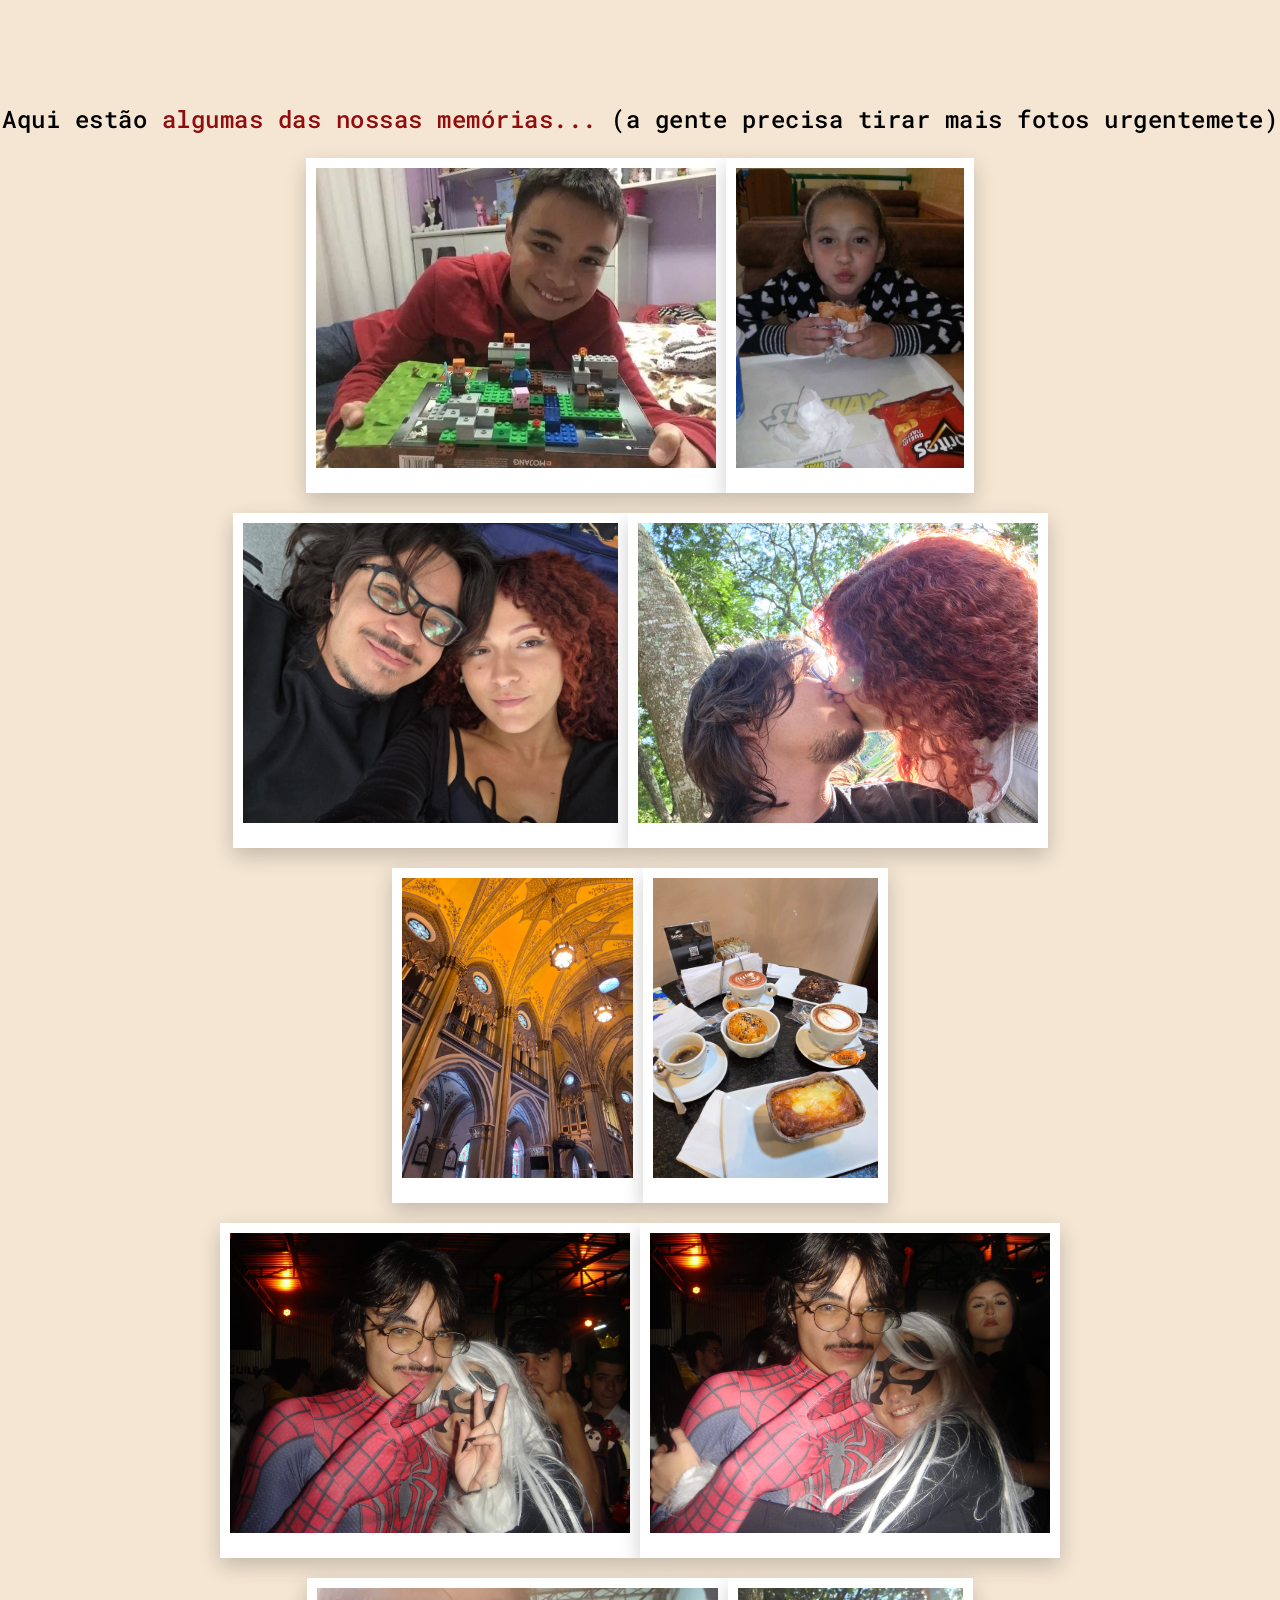
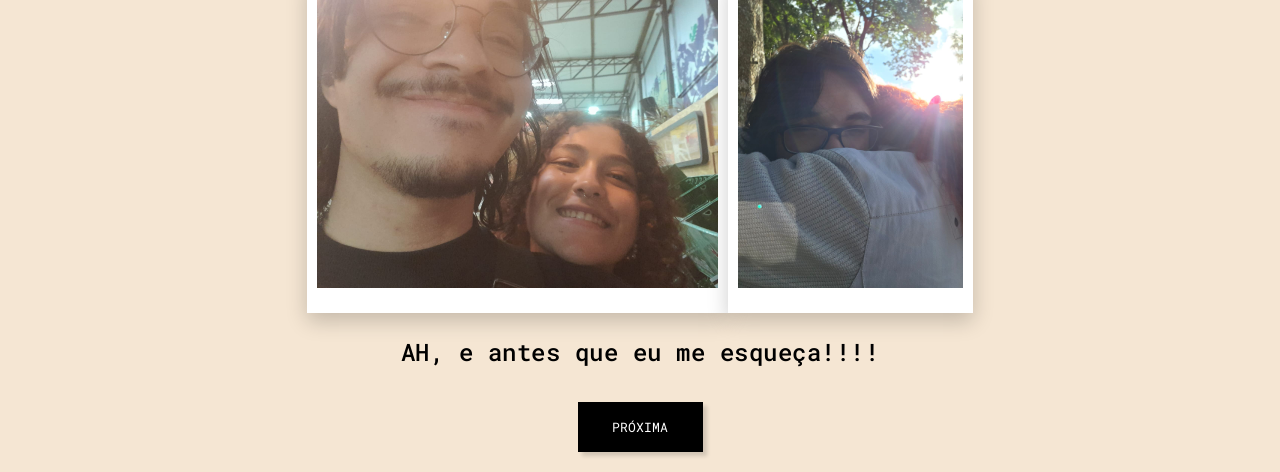
==== page7.html @ fddbbb9c "kev" ====
<!DOCTYPE html>
<html lang="en">
<head>
    <meta charset="UTF-8">
    <meta name="viewport" content="width=device-width, initial-scale=1.0">
    <title>kiwi uva</title>
    <link rel="stylesheet" href="style.css">
    <link rel="stylesheet" href="style.css">
    <link rel="preconnect" href="https://fonts.googleapis.com">
    <link rel="preconnect" href="https://fonts.gstatic.com" crossorigin>
    <link href="https://fonts.googleapis.com/css2?family=Roboto+Mono:ital,wght@0,100..700;1,100..700&display=swap" rel="stylesheet">
</head>

<body>

    <div class="header">
    </div>

    <div class="main">

        <div class="linha">
            <h2>Aqui estão <span class="destaque">algumas das nossas memórias...</span> (a gente precisa tirar mais fotos urgentemete)</h2>
        </div>

        <div class="linha">
            <div class="photo">
                <img src="WhatsApp Image 2026-03-22 at 17.35.48.jpeg" alt="">
            </div>
            <div class="photo">
                <img src="WhatsApp Image 2026-03-22 at 17.35.49.jpeg" alt="">
            </div>
        </div>

        <div class="linha">
            <div class="photo">
                <img src="WhatsApp Image 2026-03-22 at 17.09.15.jpeg" alt="">
            </div>
            <div class="photo">
                <img src="WhatsApp Image 2026-03-22 at 17.09.41.jpeg" alt="">
            </div>
        </div>

        <div class="linha">
            <div class="photo">
                <img src="WhatsApp Image 2026-03-22 at 17.11.34 (1).jpeg" alt="">
            </div>
            <div class="photo">
                <img src="WhatsApp Image 2026-03-22 at 17.11.34.jpeg" alt="">
            </div>
        </div>

        <div class="linha">
            <div class="photo">
                <img src="WhatsApp Image 2026-03-22 at 17.14.47 (2).jpeg" alt="">
            </div>
            <div class="photo">
                <img src="WhatsApp Image 2026-03-22 at 17.14.47 aaa.jpeg" alt="">
            </div>
        </div>

        <div class="linha">
            <div class="photo">
                <img src="WhatsApp Image 2026-03-22 at 17.14.47.jpeg" alt="">
            </div>
            <div class="photo">
                <img src="WhatsApp Image 2026-03-22 at 17.23.33.jpeg" alt="">
            </div>
        </div>

        <div class="linha">
            <h2>AH, e antes que eu me esqueça!!!!</h2>
        </div>
        
    </div>

    <div class="footer">
        
        <a href="final.html"> <button>PRÓXIMA</button> </a>
        
    </div>

</body>
</html>
---- style.css ----
*{
    margin:0px;
    padding:0px;
}

body {
    margin: 0;
    min-height: 100dvh;
    display: flex;
    flex-direction: column;
    font-family: "Roboto Mono", monospace;
    background-color: #F5E6D3;
}

button {
    color: white;
    font-family: "Roboto Mono", monospace;
    background-color: black;
    height: 50px;
    width: 125px;
    border: black;
    box-shadow: rgba(0, 0, 0, 0.15) 4px 4px 4px;
}

.header{
    display: flex;
    justify-content: center;
    height: 10vh;
}

.main {
    flex: 1;
    display: flex;
    flex-direction: column;
    justify-content: space-around;
}

.footer {
    display: flex;
    justify-content: center;
    padding: 20px;
}

.letra{
    height: 75px;
    width: 75px;
}

.linha{
    display: flex;
    justify-content: center;
    text-align: center;
    letter-spacing: 0.5px;
    line-height: 1.6;
    margin: 10px 0;
}

h1{
    font-weight: 700;
}

h2{
    font-weight: 500;
}

.photo {
    width: auto;
    background-color: white;
    padding: 10px 10px 25px 10px;
    box-shadow: 0px 8px 20px rgba(0,0,0,0.2);
}

.photo img {
    width: 100%;
    height: 300px;
    object-fit: cover;
    display: block;
}

.destaque {
    color: #910d0d;
}
---- style.css ----
*{
    margin:0px;
    padding:0px;
}

body {
    margin: 0;
    min-height: 100dvh;
    display: flex;
    flex-direction: column;
    font-family: "Roboto Mono", monospace;
    background-color: #F5E6D3;
}

button {
    color: white;
    font-family: "Roboto Mono", monospace;
    background-color: black;
    height: 50px;
    width: 125px;
    border: black;
    box-shadow: rgba(0, 0, 0, 0.15) 4px 4px 4px;
}

.header{
    display: flex;
    justify-content: center;
    height: 10vh;
}

.main {
    flex: 1;
    display: flex;
    flex-direction: column;
    justify-content: space-around;
}

.footer {
    display: flex;
    justify-content: center;
    padding: 20px;
}

.letra{
    height: 75px;
    width: 75px;
}

.linha{
    display: flex;
    justify-content: center;
    text-align: center;
    letter-spacing: 0.5px;
    line-height: 1.6;
    margin: 10px 0;
}

h1{
    font-weight: 700;
}

h2{
    font-weight: 500;
}

.photo {
    width: auto;
    background-color: white;
    padding: 10px 10px 25px 10px;
    box-shadow: 0px 8px 20px rgba(0,0,0,0.2);
}

.photo img {
    width: 100%;
    height: 300px;
    object-fit: cover;
    display: block;
}

.destaque {
    color: #910d0d;
}
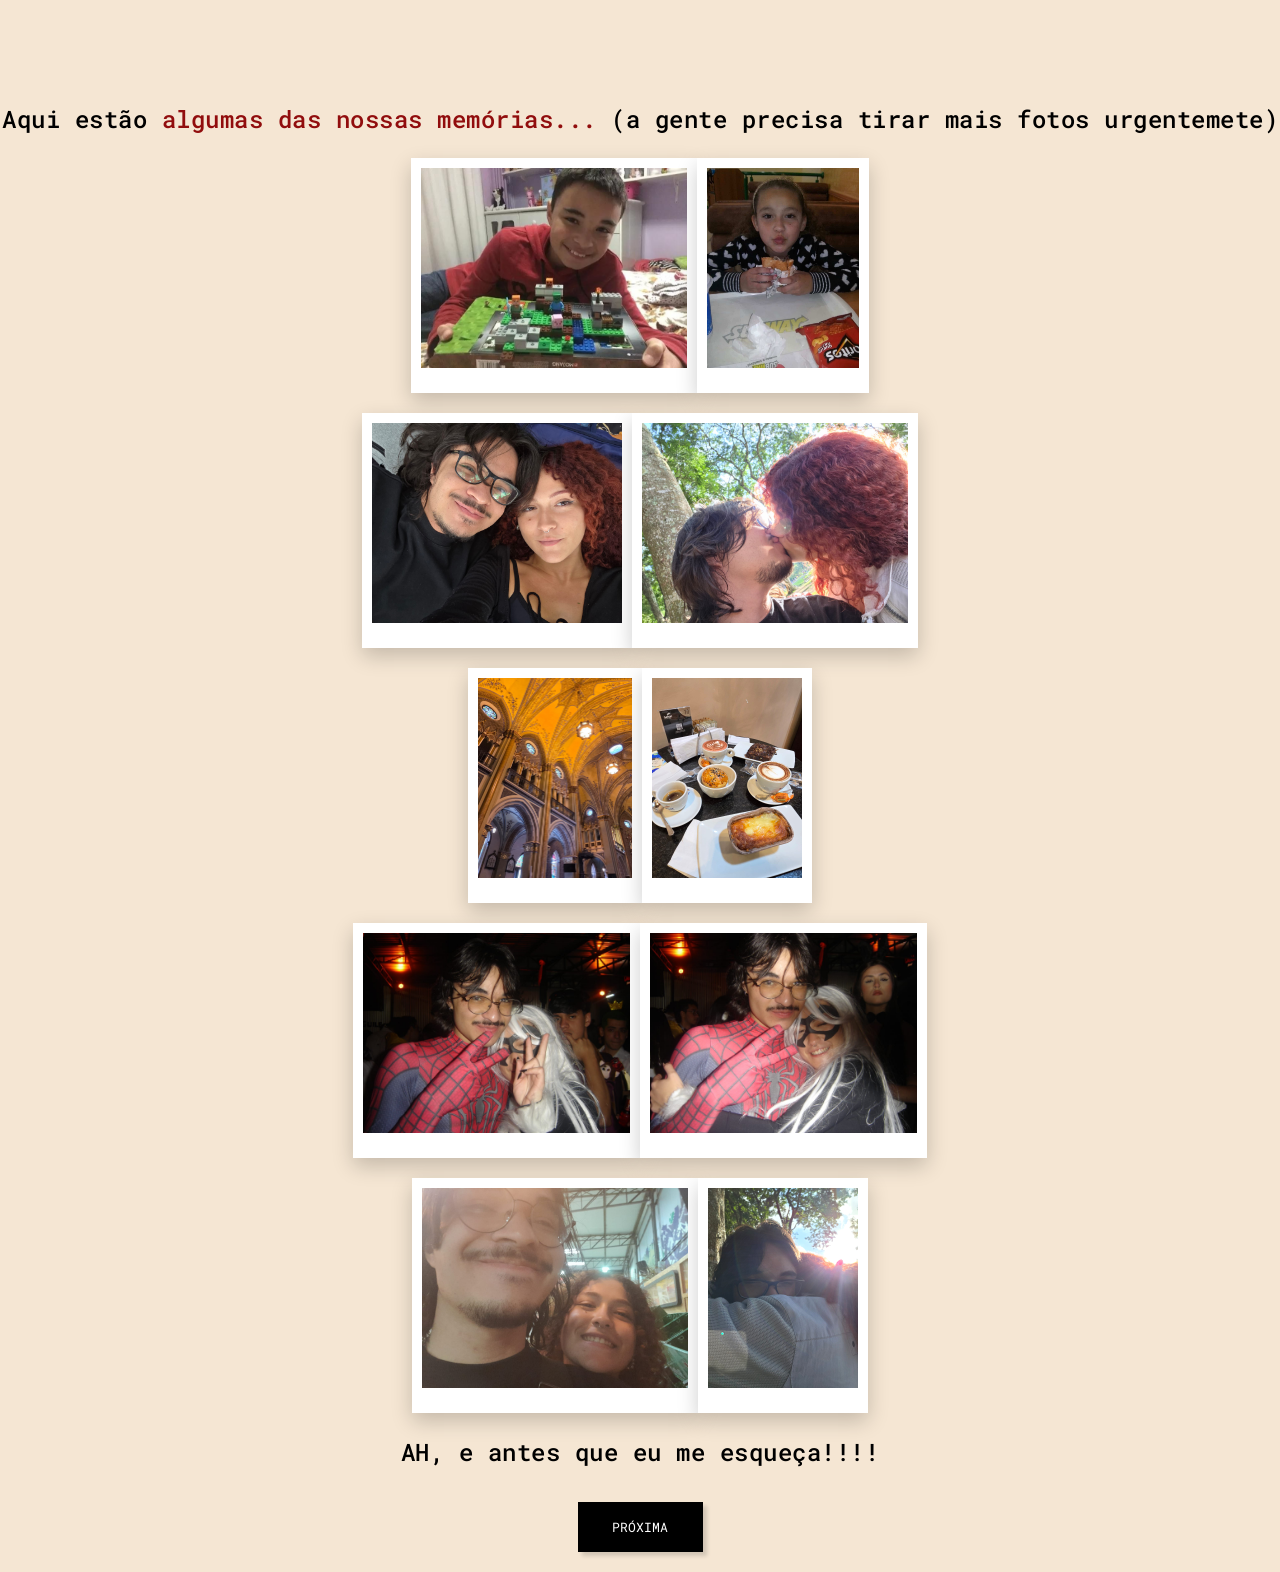
==== commit dad9a46a: "kev" ====
--- a/page7.html
+++ b/page7.html
@@ -23,46 +23,46 @@
         </div>
 
         <div class="linha">
-            <div class="photo">
+            <div class="photo2">
                 <img src="WhatsApp Image 2026-03-22 at 17.35.48.jpeg" alt="">
             </div>
-            <div class="photo">
+            <div class="photo2">
                 <img src="WhatsApp Image 2026-03-22 at 17.35.49.jpeg" alt="">
             </div>
         </div>
 
         <div class="linha">
-            <div class="photo">
+            <div class="photo2">
                 <img src="WhatsApp Image 2026-03-22 at 17.09.15.jpeg" alt="">
             </div>
-            <div class="photo">
+            <div class="photo2">
                 <img src="WhatsApp Image 2026-03-22 at 17.09.41.jpeg" alt="">
             </div>
         </div>
 
         <div class="linha">
-            <div class="photo">
+            <div class="photo2">
                 <img src="WhatsApp Image 2026-03-22 at 17.11.34 (1).jpeg" alt="">
             </div>
-            <div class="photo">
+            <div class="photo2">
                 <img src="WhatsApp Image 2026-03-22 at 17.11.34.jpeg" alt="">
             </div>
         </div>
 
         <div class="linha">
-            <div class="photo">
+            <div class="photo2">
                 <img src="WhatsApp Image 2026-03-22 at 17.14.47 (2).jpeg" alt="">
             </div>
-            <div class="photo">
+            <div class="photo2">
                 <img src="WhatsApp Image 2026-03-22 at 17.14.47 aaa.jpeg" alt="">
             </div>
         </div>
 
         <div class="linha">
-            <div class="photo">
+            <div class="photo2">
                 <img src="WhatsApp Image 2026-03-22 at 17.14.47.jpeg" alt="">
             </div>
-            <div class="photo">
+            <div class="photo2">
                 <img src="WhatsApp Image 2026-03-22 at 17.23.33.jpeg" alt="">
             </div>
         </div>
--- a/style.css
+++ b/style.css
@@ -71,12 +71,26 @@
 }
 
 .photo img {
-    width: 100%;
-    height: 300px;
-    object-fit: cover;
-    display: block;
+  width: 100%;
+  height: auto;
+  object-fit: contain;
+  background-color: white;
 }
 
 .destaque {
     color: #910d0d;
+}
+
+.photo2 {
+    width: auto;
+    background-color: white;
+    padding: 10px 10px 25px 10px;
+    box-shadow: 0px 8px 20px rgba(0,0,0,0.2);
+}
+
+.photo2 img {
+    width: 100%;
+    height: 200px;
+    object-fit: cover;
+    display: block;
 }
--- a/style.css
+++ b/style.css
@@ -71,12 +71,26 @@
 }
 
 .photo img {
-    width: 100%;
-    height: 300px;
-    object-fit: cover;
-    display: block;
+  width: 100%;
+  height: auto;
+  object-fit: contain;
+  background-color: white;
 }
 
 .destaque {
     color: #910d0d;
+}
+
+.photo2 {
+    width: auto;
+    background-color: white;
+    padding: 10px 10px 25px 10px;
+    box-shadow: 0px 8px 20px rgba(0,0,0,0.2);
+}
+
+.photo2 img {
+    width: 100%;
+    height: 200px;
+    object-fit: cover;
+    display: block;
 }
